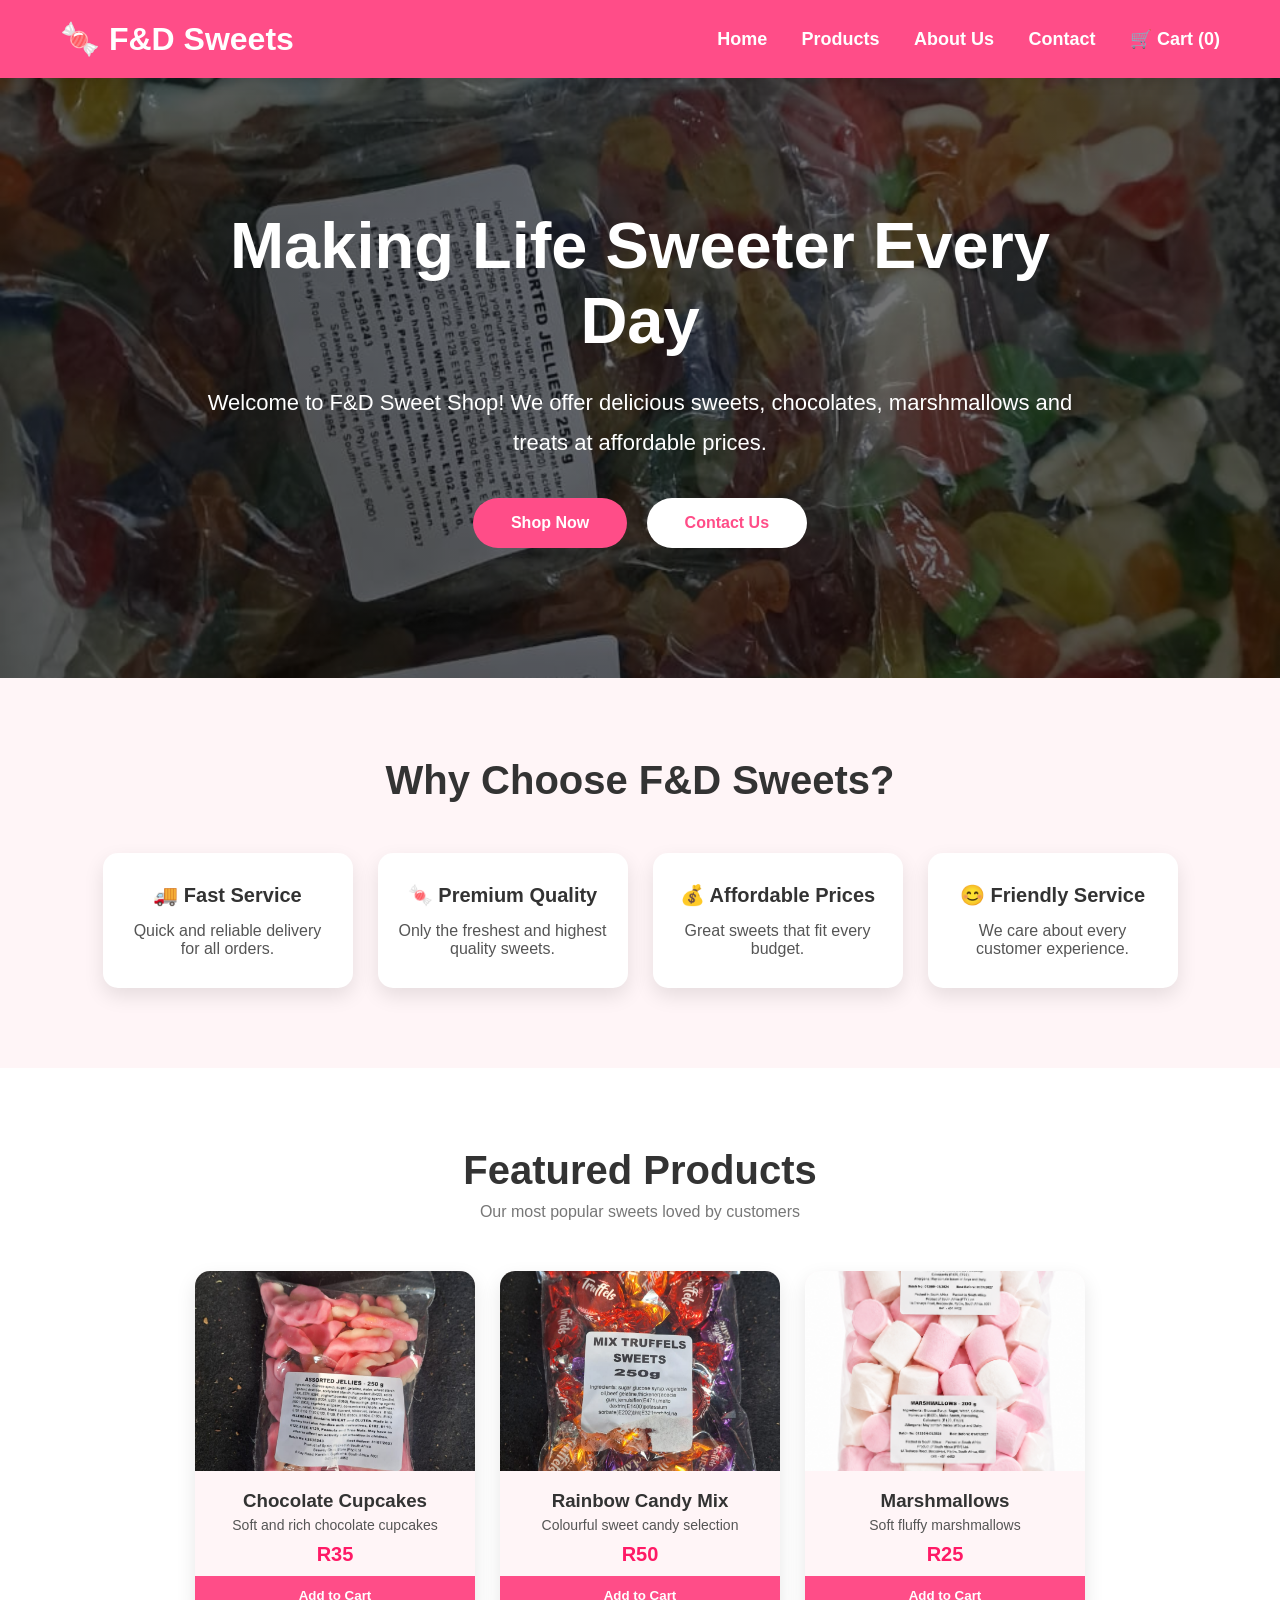
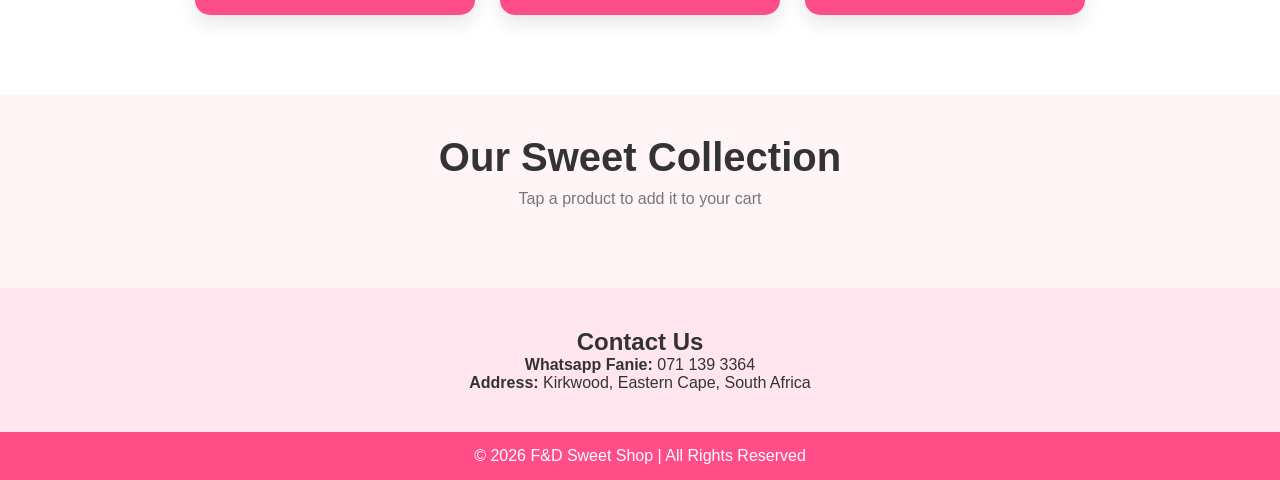
==== Sweets.html @ 3f386a72 "Initial commit - F&D Sweet Shop website" ====
<!DOCTYPE html>
<html lang="en">
<head>
    <meta charset="UTF-8" />
    <meta name="viewport" content="width=device-width, initial-scale=1.0"/>
    <title>F&D Sweet Shop</title>

    <link rel="stylesheet" href="style.css">

</head>

<body>

    <!-- ================= HEADER ================= -->

    <header>

        <div class="logo">
            🍬 F&D Sweets
        </div>

        <nav>

            <a href="#">Home</a>

            <a href="#products">Products</a>

            <a href="#about">About Us</a>

            <a href="#contact">Contact</a>

            <a href="#" id="cartBtn">🛒 Cart (0)</a>

        </nav>

    </header>

    <!-- ================= HERO SECTION ================= -->

    <section class="hero">

        <div class="hero-content">

            <h1>Making Life Sweeter Every Day</h1>

            <p>

            Welcome to F&D Sweet Shop!

            We offer delicious sweets, chocolates,
            marshmallows and treats at affordable prices.

            </p>

            <a href="#products" class="btn">Shop Now</a>

            <a href="#contact" class="btn-secondary">Contact Us</a>

        </div>

    </section>

    <!-- ================= WHY CHOOSE US ================= -->

    <section class="why-us" id="about">

        <h2>Why Choose F&D Sweets?</h2>

        <div class="why-container">

            <div class="why-box">
                <h3>🚚 Fast Service</h3>
                <p>Quick and reliable delivery for all orders.</p>
            </div>

            <div class="why-box">
                <h3>🍬 Premium Quality</h3>
                <p>Only the freshest and highest quality sweets.</p>
            </div>

            <div class="why-box">
                <h3>💰 Affordable Prices</h3>
                <p>Great sweets that fit every budget.</p>
            </div>

            <div class="why-box">
                <h3>😊 Friendly Service</h3>
                <p>We care about every customer experience.</p>
            </div>

        </div>

    </section>

    <!-- ================= FEATURED PRODUCTS ================= -->

    <section class="featured" id="products">

        <h2>Featured Products</h2>
        <p class="featured-subtitle">Our most popular sweets loved by customers</p>

        <div class="featured-container">

            <div class="featured-card">
                <img src="Images/IMG-20260602-WA0046.jpg" alt="Cupcakes">
                <h3>Chocolate Cupcakes</h3>
                <p>Soft and rich chocolate cupcakes</p>
                <span>R35</span>

                <button class="add-to-cart" data-name="Chocolate Cupcakes" data-price="35">
                        Add to Cart
                </button>
            </div>

            <div class="featured-card">
                <img src="Images/IMG-20260602-WA0038.jpg" alt="Candy">
                <h3>Rainbow Candy Mix</h3>
                <p>Colourful sweet candy selection</p>
                <span>R50</span>

                <button class="add-to-cart" data-name="Chocolate Cupcakes" data-price="35">
                    Add to Cart
                </button>
            </div>

            <div class="featured-card">
                <img src="Images/Marshmallows.png" alt="Marshmallows">
                <h3>Marshmallows</h3>
                <p>Soft fluffy marshmallows</p>
                <span>R25</span>

                <button class="add-to-cart" data-name="Chocolate Cupcakes" data-price="35">
                    Add to Cart
                </button>
            </div>

        </div>

    </section>

    
    <!-- ================= PRODUCTS ================= -->

    <section class="products" id="products">

        <h2>Our Sweet Collection</h2>
        <p>Tap a product to add it to your cart</p>

        <div class="product-grid" id="productGrid">

           
        </div>
    </section>

    <!-- ================= CART PANEL ================= -->

    <div class="cart-panel" id="cartPanel">

        <h2>Your Cart</h2>

        <div id="cartItems"></div>

        <h3 id="cartTotal">Total: R0</h3>

        <button id="clearCart">Clear Cart</button>

        <button id="closeCart">Close</button>

    </div>

    <section class="contact" id="contact">
        <h2>Contact Us</h2>
        <p><strong>Whatsapp Fanie:</strong> 071 139 3364</p>
        <p><strong>Address:</strong> Kirkwood, Eastern Cape, South Africa</p>
    </section>

    <footer>
        <p>&copy; 2026 F&D Sweet Shop | All Rights Reserved</p>
    </footer>

    <script src="products.js"></script>
    <script src="script.js"></script>
    

</body>
</html>
---- style.css ----
*{
    margin:0;
    padding:0;
    box-sizing:border-box;
    font-family: Arial, sans-serif;
    }

        body{
            background-color:#fff5f7;
            color:#333;
        }

       /* ================= HEADER ================= */

header{

    position:sticky;

    top:0;

    background:#ff4d88;

    display:flex;

    justify-content:space-between;

    align-items:center;

    padding:20px 60px;

    box-shadow:0 2px 15px rgba(0,0,0,.15);

    z-index:1000;

}

.logo{

    color:white;

    font-size:32px;

    font-weight:bold;

}

nav a{

    color:white;

    text-decoration:none;

    margin-left:30px;

    font-size:18px;

    font-weight:bold;

    transition:.3s;

}

nav a:hover{

    color:#ffe600;

}

/* ================= HERO ================= */

.hero{

    height:600px;

    background-image:

    linear-gradient(rgba(0,0,0,.55),rgba(0,0,0,.55)),

    url("Images/IMG-20260602-WA0048.jpg");

    background-size:cover;

    background-position:center;

    display:flex;

    justify-content:center;

    align-items:center;

    text-align:center;

    color:white;

}

.hero-content{

    width:70%;

}

.hero h1{

    font-size:65px;

    margin-bottom:25px;

}

.hero p{

    font-size:22px;

    line-height:1.8;

    margin-bottom:35px;

}

.btn{

    display:inline-block;

    background:#ff4d88;

    color:white;

    text-decoration:none;

    padding:16px 38px;

    border-radius:40px;

    margin-right:15px;

    font-weight:bold;

    transition:.3s;

}

.btn:hover{

    background:#ff1a66;

    transform:translateY(-5px);

}

.btn-secondary{

    display:inline-block;

    background:white;

    color:#ff4d88;

    text-decoration:none;

    padding:16px 38px;

    border-radius:40px;

    font-weight:bold;

    transition:.3s;

}

.btn-secondary:hover{

    background:#ffe6ee;

}

/* ================= WHY CHOOSE US ================= */

.why-us{

    padding:80px 20px;

    text-align:center;

    background:#fff5f7;

}

.why-us h2{

    font-size:40px;

    margin-bottom:50px;

    color:#333;

}

.why-container{

    display:flex;

    justify-content:center;

    gap:25px;

    flex-wrap:wrap;

}

.why-box{

    background:white;

    width:250px;

    padding:30px 20px;

    border-radius:15px;

    box-shadow:0 8px 20px rgba(0,0,0,.1);

    transition:.3s;

}

.why-box:hover{

    transform:translateY(-10px);

    box-shadow:0 15px 30px rgba(0,0,0,.2);

}

.why-box h3{

    font-size:20px;

    margin-bottom:15px;

}

.why-box p{

    font-size:16px;

    color:#555;

}

/* ================= FEATURED PRODUCTS ================= */

.featured{

    padding:80px 20px;

    text-align:center;

    background:white;

}

.featured h2{

    font-size:40px;

    margin-bottom:10px;

}

.featured-subtitle{

    color:#777;

    margin-bottom:50px;

}

.featured-container{

    display:flex;

    justify-content:center;

    gap:25px;

    flex-wrap:wrap;

}

.featured-card{

    width:280px;

    background:#fff5f7;

    border-radius:15px;

    overflow:hidden;

    box-shadow:0 8px 20px rgba(0,0,0,.1);

    transition:.3s;

}

.featured-card:hover{

    transform:translateY(-10px);

}

.featured-card img{

    width:100%;

    height:200px;

    object-fit:cover;

}

.featured-card h3{

    margin:15px 0 5px;

}

.featured-card p{

    color:#555;

    font-size:14px;

    margin-bottom:10px;

}

.featured-card span{

    display:block;

    font-size:20px;

    font-weight:bold;

    color:#ff1a66;

    margin-bottom:10px;

}

.featured-card button{

    background:#ff4d88;

    color:white;

    border:none;

    padding:12px 20px;

    width:100%;

    cursor:pointer;

    font-weight:bold;

    transition:.3s;

}

.featured-card button:hover{

    background:#ff1a66;

}

/* ================= RESPONSIVE DESIGN ================= */

/* Tablets */
@media (max-width: 992px){

    header{
        padding:15px 25px;
    }

    nav a{
        margin-left:15px;
        font-size:16px;
    }

    .hero h1{
        font-size:45px;
    }

}

/* Phones */
@media (max-width: 600px){

    header{
        flex-direction:column;
        text-align:center;
        gap:10px;
    }

    nav{
        display:flex;
        flex-wrap:wrap;
        justify-content:center;
        gap:10px;
    }

    nav a{
        margin:5px;
        font-size:14px;
    }

    .hero{
        height:450px;
        padding:20px;
    }

    .hero h1{
        font-size:32px;
    }

    .hero p{
        font-size:16px;
    }

    .btn, .btn-secondary{
        display:block;
        margin:10px auto;
        width:80%;
    }

    .why-container,
    .featured-container{
        flex-direction:column;
        align-items:center;
    }

    .featured-card,
    .why-box{
        width:90%;
    }

}

/* ================= PRODUCTS GRID ================= */

.products{
    padding:80px 20px;
    text-align:center;
    background:#fff5f7;
}

.products h2{
    font-size:40px;
    margin-bottom:10px;
}

.products p{
    color:#777;
    margin-bottom:40px;
}

.product-grid{
    display:grid;
    grid-template-columns:repeat(auto-fit, minmax(220px, 1fr));
    gap:25px;
    max-width:1200px;
    margin:auto;
}

.product-card{
    background:white;
    border-radius:15px;
    overflow:hidden;
    box-shadow:0 8px 20px rgba(0,0,0,.1);
    transition:.3s;
    display:flex;
    flex-direction:column;
}

.product-card:hover{
    transform:translateY(-8px);
}

.product-card img{
    width:100%;
    height:200px;
    object-fit:cover;
}

.product-card h3{
    margin:15px 0 5px;
}

.product-card p{
    color:#555;
    font-size:14px;
    margin-bottom:10px;
}

.product-card span{
    font-size:20px;
    font-weight:bold;
    color:#ff1a66;
    margin-bottom:10px;
}

.product-card button{
    background:#ff4d88;
    color:white;
    border:none;
    padding:12px;
    width:100%;
    cursor:pointer;
    font-weight:bold;
    margin-top:auto;
    transition:.3s;
}

.product-card button:hover{
    background:#ff1a66;
}

/* ================= CART PANEL ================= */

.cart-panel{
    position:fixed;
    right:-400px;
    top:0;
    width:350px;
    height:100%;
    background:white;
    box-shadow:-5px 0 20px rgba(0,0,0,.2);
    padding:20px;
    transition:.3s;
    z-index:2000;
    overflow-y:auto;
}

.cart-panel.active{
    right:0;
}

#cartItems{
    margin-top:20px;
}

.cart-item{
    display:flex;
    justify-content:space-between;
    margin-bottom:15px;
    border-bottom:1px solid #eee;
    padding-bottom:10px;
}

.cart-panel button{
    background:#ff4d88;
    color:white;
    border:none;
    padding:10px;
    width:100%;
    margin-top:20px;
    cursor:pointer;
}
        .hero img{
            width:80%;
            max-width:900px;
            border-radius:10px;
        }

        .products{
            padding:40px;
            text-align:center;
        }

        .product-container{
            display:flex;
            justify-content:center;
            gap:20px;
            flex-wrap:wrap;
            margin-top:30px;
        }

        .product{
            background:white;
            width:250px;
            border-radius:10px;
            box-shadow:0 0 10px rgba(0,0,0,0.1);
            padding:15px;
        }

        .product img{
            width:100%;
            height:200px;
            object-fit:cover;
            border-radius:10px;
        }

        .product h3{
            margin:15px 0 10px;
        }

        .price{
            color:#ff1a66;
            font-size:20px;
            font-weight:bold;
        }

        .contact{
            background-color:#ffe6ee;
            padding:40px;
            text-align:center;
        }

        footer{
            background-color:#ff4d88;
            color:white;
            text-align:center;
            padding:15px;
        }
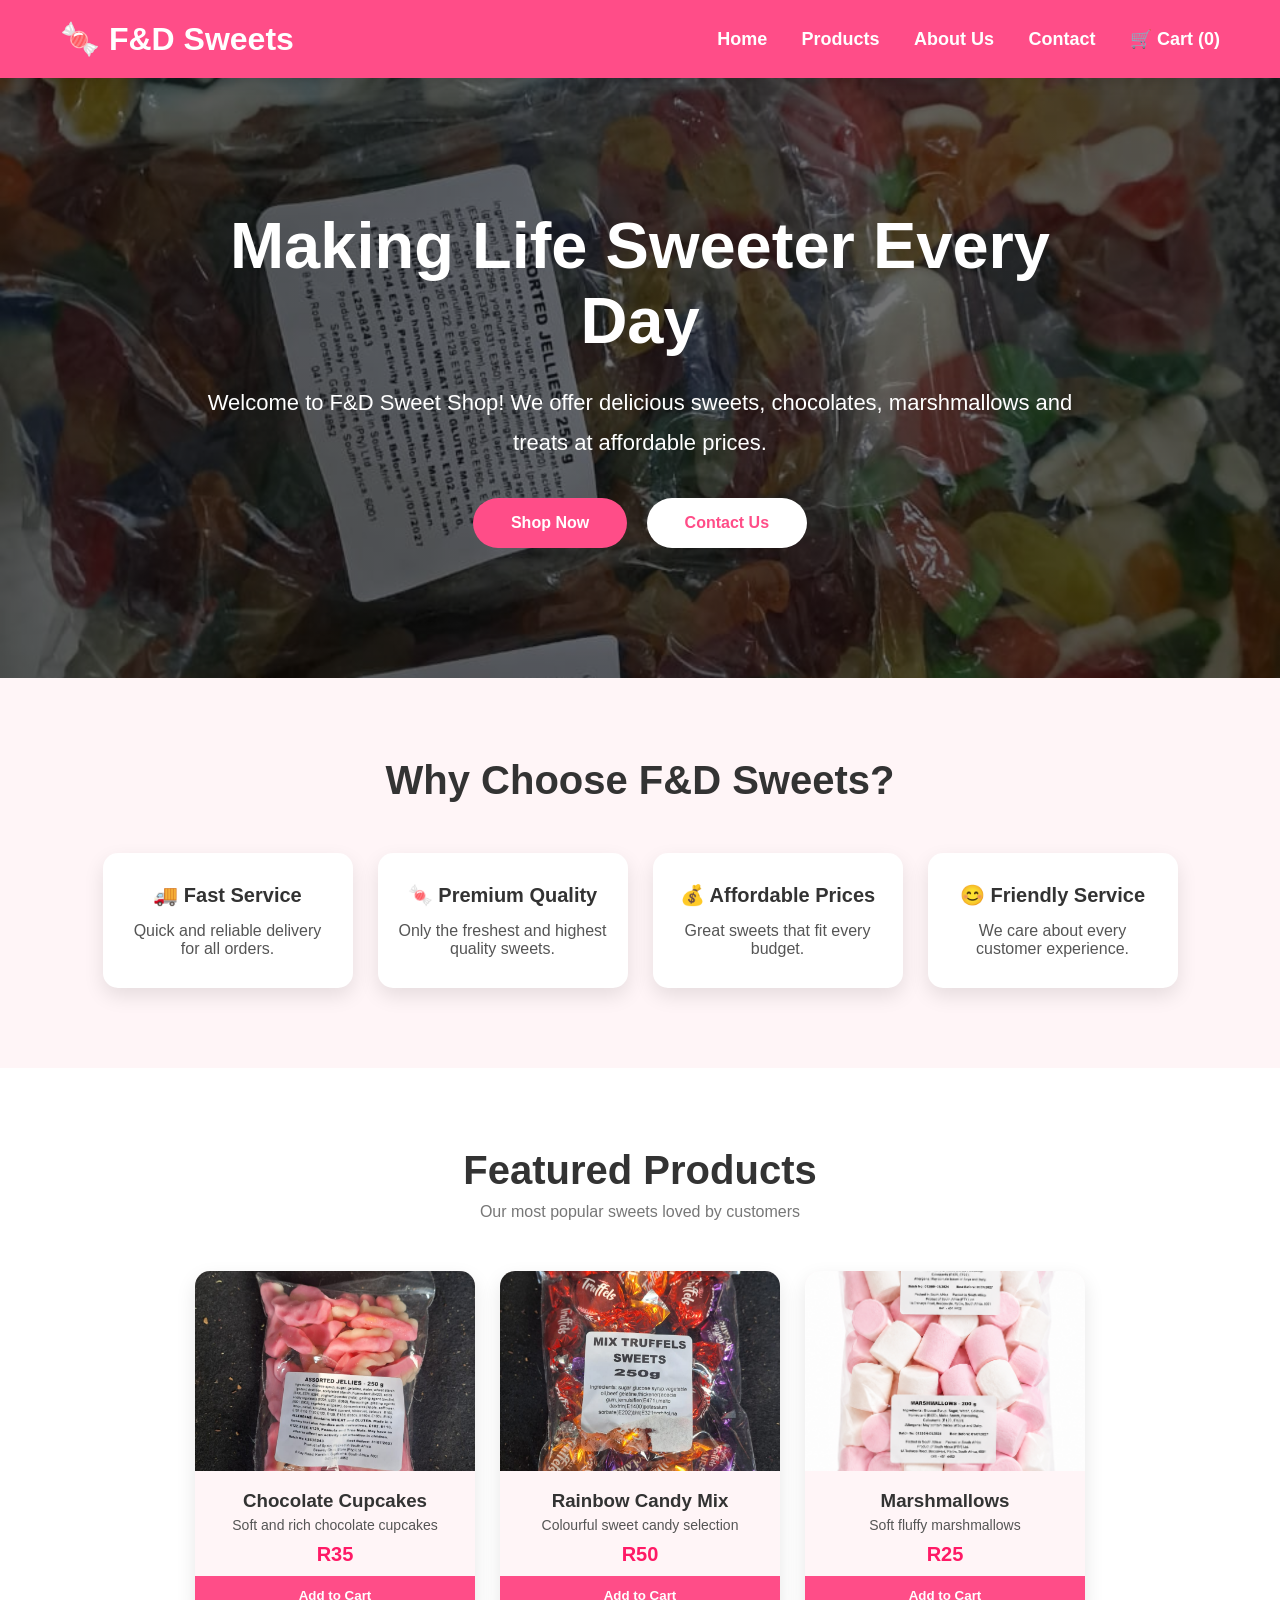
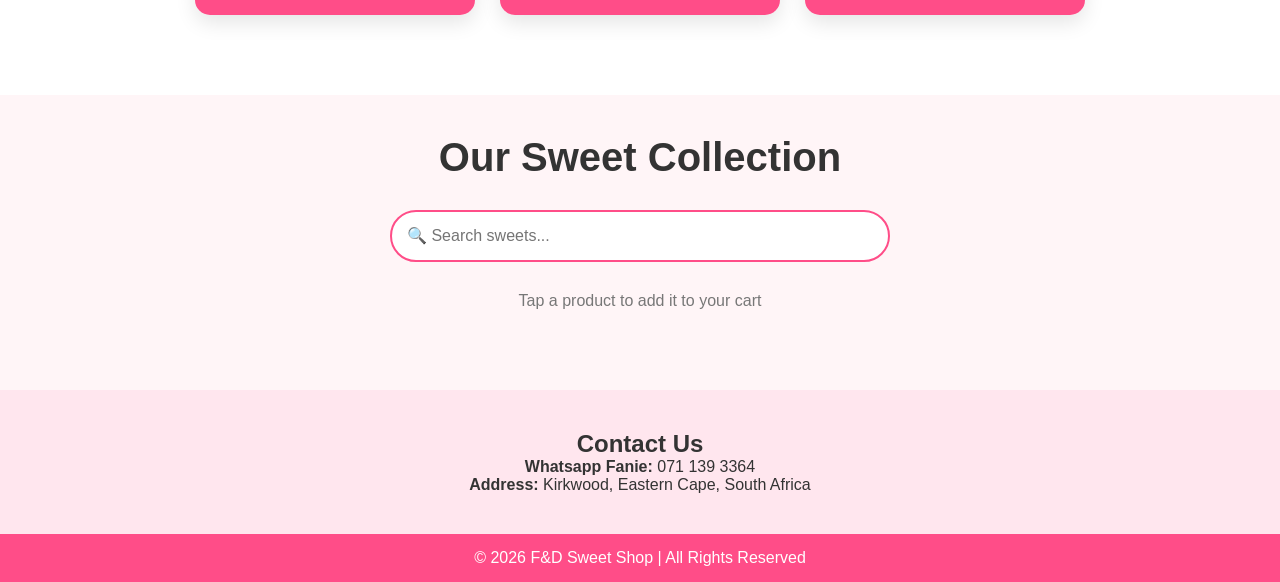
==== commit 4fa49420: "Added product search feature" ====
--- a/Sweets.html
+++ b/Sweets.html
@@ -144,6 +144,16 @@
     <section class="products" id="products">
 
         <h2>Our Sweet Collection</h2>
+
+        <div class="search-container">
+
+            <input
+                type="text"
+                id="searchBox"
+                placeholder="🔍 Search sweets...">
+
+        </div>
+        
         <p>Tap a product to add it to your cart</p>
 
         <div class="product-grid" id="productGrid">
--- a/style.css
+++ b/style.css
@@ -570,6 +570,27 @@
     margin-top:20px;
     cursor:pointer;
 }
+
+/* ================= SEARCH ================= */
+
+.search-container{
+    margin:30px auto;
+    max-width:500px;
+}
+
+#searchBox{
+    width:100%;
+    padding:15px;
+    border:2px solid #ff4d88;
+    border-radius:30px;
+    font-size:16px;
+    outline:none;
+    transition:.3s;
+}
+
+#searchBox:focus{
+    box-shadow:0 0 15px rgba(255,77,136,.3);
+}
         .hero img{
             width:80%;
             max-width:900px;
